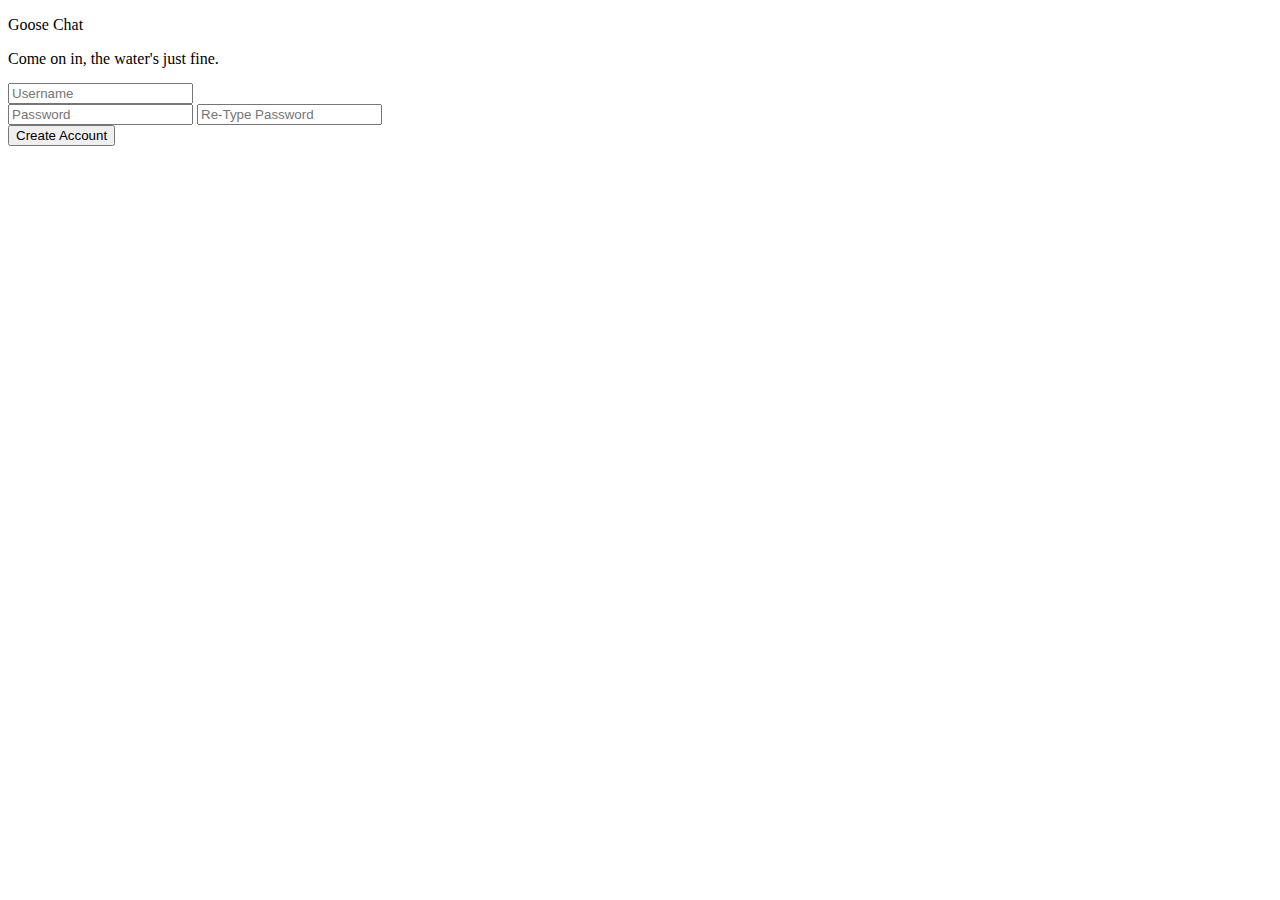
==== createaccount.html @ 8c6d89dc "Create createaccount.html" ====
<!DOCTYPE html>
<html lang="en">
    <head>
        <link rel="stylesheet" href="../css/styles.css">
        <script src="./js/jquery.js"></script>
        <meta name="viewport" content="width=device-width, initial-scale=1.0">
        <title>The Goose Project</title>
    </head>
    <body>

        <p class="title">Goose Chat<br><p class="slogan">Come on in, the water's just fine.</p></p>

        <div class="center-login center-h center-v">
            <input type="text" name="createUsername" placeholder="Username" style="margin-top: -62px;"><br>
            <input type="password" name="createPassword" placeholder="Password">
            <input type="password" name="confirmPassword" placeholder="Re-Type Password"><br>
            <button onclick='location.href="./pages/home.html"' id="loginButton">Create Account</button><br>
        </div>
    </body>
</html>
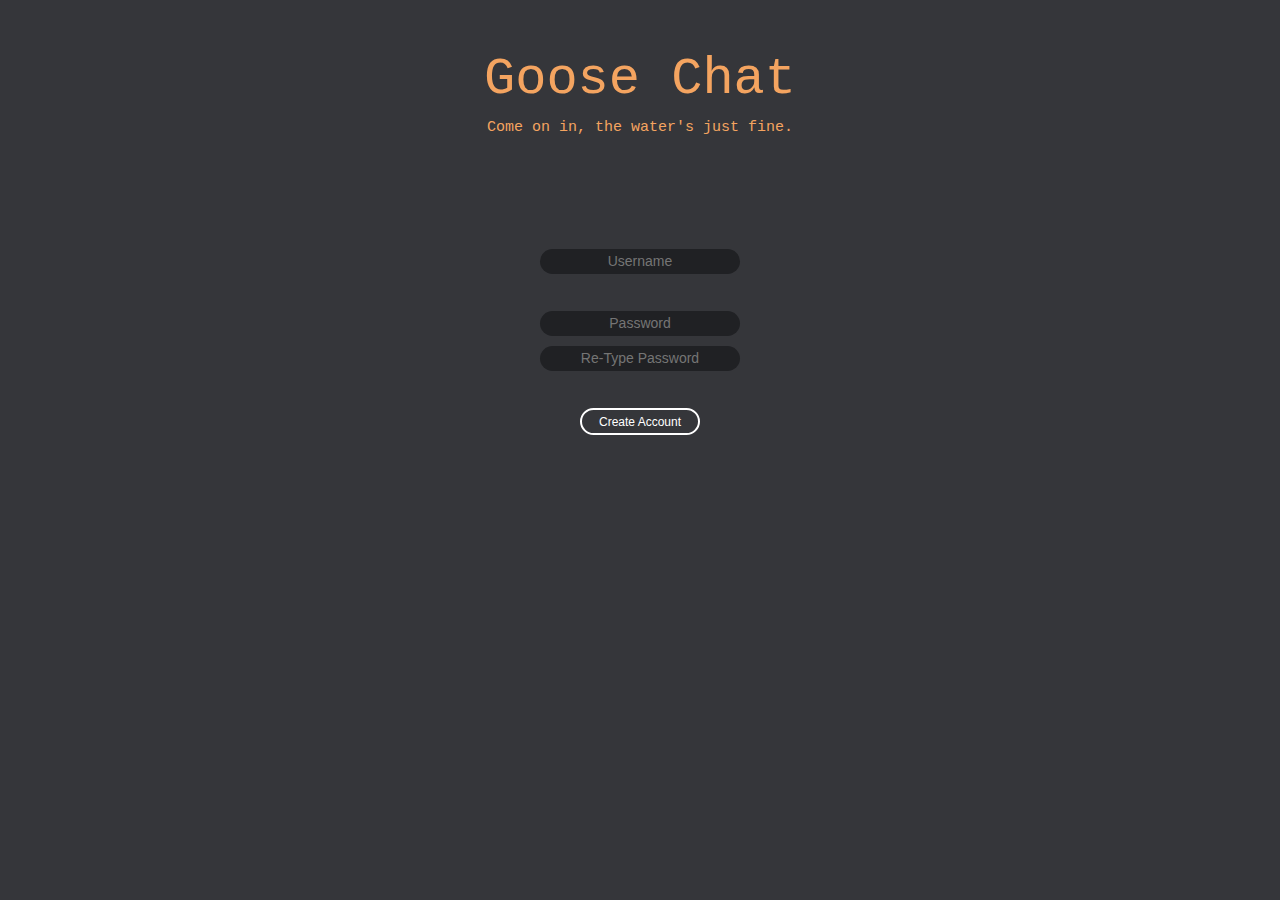
==== commit 76a1a5d9: "Update createaccount.html" ====
--- a/createaccount.html
+++ b/createaccount.html
@@ -1,7 +1,7 @@
 <!DOCTYPE html>
 <html lang="en">
     <head>
-        <link rel="stylesheet" href="../css/styles.css">
+        <link rel="stylesheet" href="./styles.css">
         <script src="./js/jquery.js"></script>
         <meta name="viewport" content="width=device-width, initial-scale=1.0">
         <title>The Goose Project</title>
--- a/styles.css
+++ b/styles.css
@@ -0,0 +1,406 @@
+* {
+	margin: 0;
+	padding: 0;
+	list-style: none;
+	color: whitesmoke;
+}
+
+::-webkit-scrollbar {
+	width: 5px;
+  }
+  
+  /* Track */
+::-webkit-scrollbar-track {
+	background: #f1f1f1; 
+}
+   
+  /* Handle */
+::-webkit-scrollbar-thumb {
+	background: #888; 
+}
+  
+  /* Handle on hover */
+::-webkit-scrollbar-thumb:hover {
+	background: #555; 
+}
+
+body {
+	color: white;
+	max-width: 100vw;
+	min-height: 90vh;
+	background-color: rgb(53, 54, 58);
+}
+
+.center-h {
+	display: flex;
+	justify-content: center;
+}
+
+.center-v {
+	display: flex;
+	flex-wrap: wrap;
+	align-items: center;
+}
+
+/* LOGIN PAGE ~~~~~~~~~~~~~~~~~~~~~~~~*/
+
+.title {
+	font-family: 'Courier New';
+	font-size: 52px;
+	color: sandybrown;
+	text-align: center;
+	padding-top: 50px;
+}
+
+.slogan {
+	font-family: 'Courier New';
+	font-size: 15px;
+	color: sandybrown;
+	text-align: center;
+	padding-top: 10px;
+}
+
+.center-login {
+	flex-direction: column;
+	font-size: 24px;
+	height: 500px;
+}
+
+.center-login input {
+	background-color: rgb(32, 33, 36);
+	border: none;
+	border-radius: 24px;
+	width: 200px;
+	height: 25px;
+	color: white;
+	font-family: Arial;
+	font-size: 14px;
+	text-align: center;
+	margin-top: 10px;
+}
+
+.center-login input:focus, textarea:focus {
+	outline: none;
+}
+
+#loginButton {
+	color: white;
+	background-color: rgb(53, 54, 58);
+	border-radius: 32px;
+	border: 2px solid white;
+	width: 120px;
+	height: 27px;
+	font-family: Arial;
+	font-size: 12px;
+	margin-top: 10px;
+	padding-top: 1px;
+}
+
+#signupButton {
+	color: white;
+	background-color: rgb(53, 54, 58);
+	border-radius: 32px;
+	border: 2px solid white;
+	width: 120px;
+	height: 27px;
+	font-family: Arial;
+	font-size: 12px;
+	margin-top: -20px;
+	padding-top: 1px;
+}
+
+.center-login a {
+	font-family: 'Courier New';
+	font-size: 11px;
+}
+
+.center-login p {
+	font-size: 9px;
+	font-family: 'Courier New';
+}
+
+/*~~~~~~~~~~~~~~~~~~~~~~~~~~~~~~~~~~~~~~~~~~~~*/
+
+/* SIDEBAR AND TABS ~~~~~~~~~~~~~~~~~~~~~~~~~ */
+
+.convo-page {
+	display: flex;
+	flex-direction: row;
+	width: 100vw;
+	height: 100vh;
+}
+
+#sidebar {
+	width: 350px;
+	height: 96.6vh;
+}
+
+.tabs {
+	display: flex;
+	flex-direction: row;
+	width: 350px;
+	height: 30px;
+	margin-bottom: -2px;
+}
+
+.tab1 {
+	width: 175px;
+	height: 80%;
+	background-color: rgb(22, 23, 26);
+	border-top-right-radius: 10px;
+	border-top-left-radius: 10px;
+	margin-top: 5px;
+	text-align: center;
+	font-size: 14px;
+	font-family: Arial;
+	margin-right: 1px;
+	color: whitesmoke;
+	text-decoration: none;
+	padding-top: 5px;
+}
+
+.tab2 {
+	width: 175px;
+	height: 80%;
+	background-color: rgb(22, 23, 26);
+	border-top-right-radius: 10px;
+	border-top-left-radius: 10px;
+	margin-top: 5px;
+	text-align: center;
+	font-size: 14px;
+	font-family: Arial;
+	color: whitesmoke;
+	text-decoration: none;
+	padding-top: 5px;
+}
+
+#tab-contents {
+	display: flex;
+	height: 96.53vh;
+	margin-top: 5px;
+}
+
+/*~~~~~~~~~~~~~~~~~~~~~~~~~~~~~~~~~~~~~~~~~~~~*/
+
+/* CHAT TAB ~~~~~~~~~~~~~~~~~~~ */
+
+#chatTab {
+	width: 350px;
+	height: 100%;
+	background-color: rgb(22, 23, 26);
+	box-shadow: 4px 3px 8px 0px rgb(12, 13, 16);
+	-webkit-box-shadow: 4px 3px 8px 0px rgb(30, 32, 34);
+	overflow: auto;
+}
+
+.convo {
+	display: flex;
+	flex-direction: row;
+	width: 96%;
+	height: 80px;
+	box-sizing: border-box;
+	word-wrap: break-word;
+	background-color: rgba(150, 150, 150, .2);
+	border-left: 3px solid sandybrown;
+	margin: 20px 0px 5px 5px;
+	margin-bottom: -15px;
+	border-radius: 5px;
+}
+
+.convo div {	
+	width: 40px;
+	height: 40px;
+	border: 2px solid whitesmoke;
+	border-radius: 25px;
+	margin-left: 8px;
+	margin-top: 15px;
+	box-shadow: 3px 1px 5px 2px rgb(12, 13, 16);
+	background-color: gray;
+	-webkit-box-shadow: 3px 1px 5px 2px rgb(12, 13, 16);
+}
+
+.convo p {
+	color: whitesmoke;
+	width: 250px;
+	height: 65px;
+	margin-left: 10px;
+	margin-top: 5px;
+	padding-left: 10px;
+	padding-top: 25px;
+	font-family: Arial;
+	font-size: 16px;
+	box-sizing: border-box;
+} 
+
+/* ~~~~~~~~~~~~~~~~~~~~~~~~~~~~~ */
+
+/* FRIENDS TAB ~~~~~~~~~~~~~~~~~~~ */
+
+#friendsTab {
+	width: 350px;
+	height: 100%;
+	background-color: rgb(22, 23, 26);
+	box-shadow: 4px 3px 8px 0px rgb(12, 13, 16);
+	-webkit-box-shadow: 4px 3px 8px 0px rgb(30, 32, 34);
+	overflow: auto;
+}
+
+#friend {
+	display: flex;
+	flex-direction: row;
+	width: 99%;
+	height: 60px;
+	background-color: rgba(150, 150, 150, .2);
+	margin-top: 20px;
+	margin-bottom: -15px;
+	border: 1px solid sandybrown;
+	border-radius: 10px;
+}
+
+#friend p {
+	font-family: Arial;
+	font-size: 14px;
+	margin-left: 10px;
+	margin-top: 13px;
+}
+
+.profile-pic {
+	width: 40px;
+	height: 40px;
+	border: 2px solid white;
+	border-radius: 25px;
+	box-shadow: 3px 1px 5px 2px rgb(12, 13, 16);
+	background-color: gray;
+	-webkit-box-shadow: 3px 1px 5px 2px rgb(12, 13, 16);
+	margin-top: 7px;
+	margin-left: 7px;
+}
+
+/* ~~~~~~~~~~~~~~~~~~~~~~~~~~~~~ */
+
+/* CONVERSATION PANE ~~~~~~~~~~~~~~~~~~~ */
+
+.conversation-box {
+	display: flex;
+	flex-direction: column;
+	width: 90vw;
+	height: 99.9vh;
+}
+
+.select-chat-notif {
+	display: none;
+	width: 100vw;
+	height: 100vh;
+	color: sandybrown;
+	font-family: 'Courier New';
+	font-size: 25px;
+	text-align: center;
+}
+
+.compose-message {
+	color: white;
+	width: 80vw;
+	height: 30px;
+	background-color: rgb(32, 33, 36);
+	border-radius: 35px;
+	margin: 10px;
+	border: none;
+	padding-left: 10px;
+	font-family: Arial;
+	font-size: 15px;
+}
+
+.settings-bar {
+	display: flex;
+	flex-direction: row-reverse;
+	width: 80vw;
+	height: 40px;
+	margin-left: 10px;
+}
+
+.website-settings {
+	width: 30px;
+	height: 30px;
+	background-color: gray;
+	border: 2px solid whitesmoke;
+	border-radius: 20px;
+	margin-top: 10px;
+}
+
+.chat-settings {
+	width: 30px;
+	height: 30px;
+	background-color: gray;
+	border: 2px solid whitesmoke;
+	border-radius: 20px;
+	margin-top: 10px;
+	margin-right: 10px;
+}
+
+.messages-box {
+	display: flex;
+	flex-direction: row;
+	width: 80vw;
+	height: 90vh;
+	margin-left: 10px;
+	overflow: auto;
+}
+
+.received-messages {
+	width: 50%;
+	height: 100%;
+	display: flex;
+	flex-direction: column-reverse;
+}
+
+.sent-messages {
+	width: 50%;
+	height: 100%;
+	display: flex;
+	flex-direction: column-reverse;
+}
+
+.received-message {
+	display: flex;
+	flex-direction: row;
+	width: 100%;
+	font-family: Arial;
+	color: whitesmoke;
+}
+
+.sent-message {
+	display: flex;
+	flex-direction: row;
+	justify-content: right;
+	width: 100%;
+	font-family: Arial;
+	color: whitesmoke;
+	margin-bottom: 150px;
+}
+
+.received-text {
+	width: 80%;
+	font-size: 16px;
+	font-family: Arial;
+	border-left: 2px solid sandybrown;
+	box-sizing: border-box;
+	word-wrap: break-word;
+	padding: 10px;
+	margin-left: 10px;
+	margin-top: 10px;
+}
+
+.sent-text {
+	width: 80%;
+	font-size: 16px;
+	font-family: Arial;
+	border-right: 2px solid whitesmoke;
+	box-sizing: border-box;
+	word-wrap: break-word;
+	padding: 10px;
+	margin-right: 10px;
+	margin-top: 10px;
+	text-align: right;
+}
+
+/* ~~~~~~~~~~~~~~~~~~~~~~~~~~~~~ */
